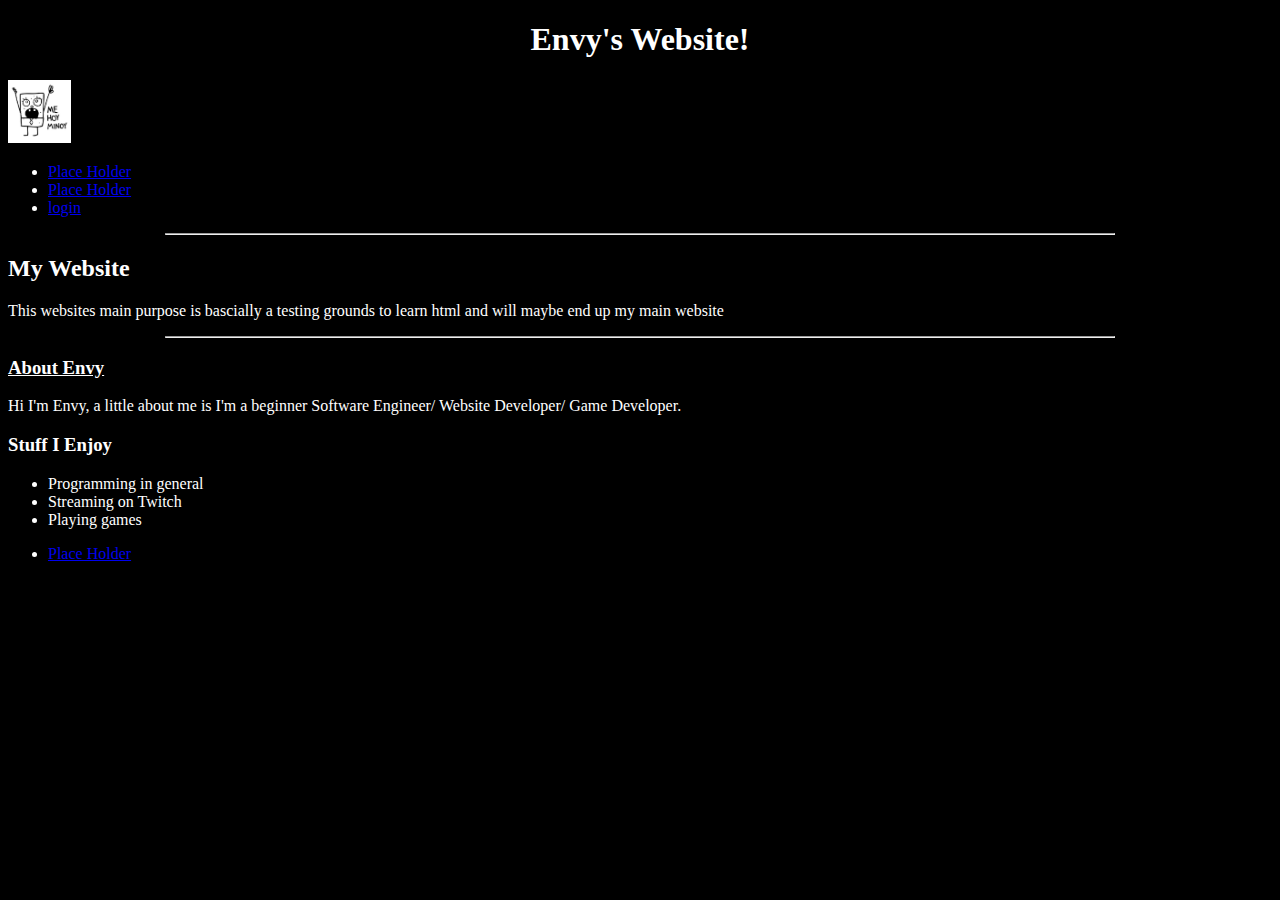
==== index.html @ 0dee0e32 "Add files via upload" ====
<!DOCTYPE html>
<html>
    <head>
        <!-- Document Metadata -->
        <title> Envy's Website </title>
        <link rel="stylesheet" href="style.css">
    </head>
    <body>
        <!-- Document Content -->

        <!-- Main -->
        <main>
            <!-- Header -->
            <header>
                <h1 style="text-align: center;">Envy's Website!</h1>
                <img src="me hoy minoy.jpg" height="5%" width="5%"/>

                <nav>
                    <ul>
                        <li><a href="#">Place Holder</a></li>
                        <li><a href="#">Place Holder</a></li>
                        <li><a href="login.html">login</a></li>
                    </ul>
                </nav>
            </header>

            <!-- Body -->
            <hr width="75%">

            <div>
                <h2>My Website</h2>

                <p>This websites main purpose is bascially a testing grounds to learn html and will maybe end up my main website</p>
            </div>

            <hr width="75%">

            <div>
                <h3><a href="https://www.sololearn.com/Profile/9210516" target="_blank" style="color: white;">About Envy</a></h3>

                <p>Hi I'm Envy, a little about me is I'm a beginner Software Engineer/ Website Developer/ Game Developer.</p>
            </div>

            <div>
                <h3>Stuff I Enjoy</h3>
                <ul>
                    <li>Programming in general</li>
                    <li>Streaming on Twitch</li>
                    <li>Playing games</li>
                </ul>
            </div>
        </main>
        <!-- Footer -->
        <footer>
            <ul>
                <li><a href="#">Place Holder</a></li>
            </ul>
        </footer>

    </body>
</html>
---- style.css ----
h1,h2,h3 {color:white;}
p {color:white;}
body {background-color:black;}
ul,ol {color: white;}
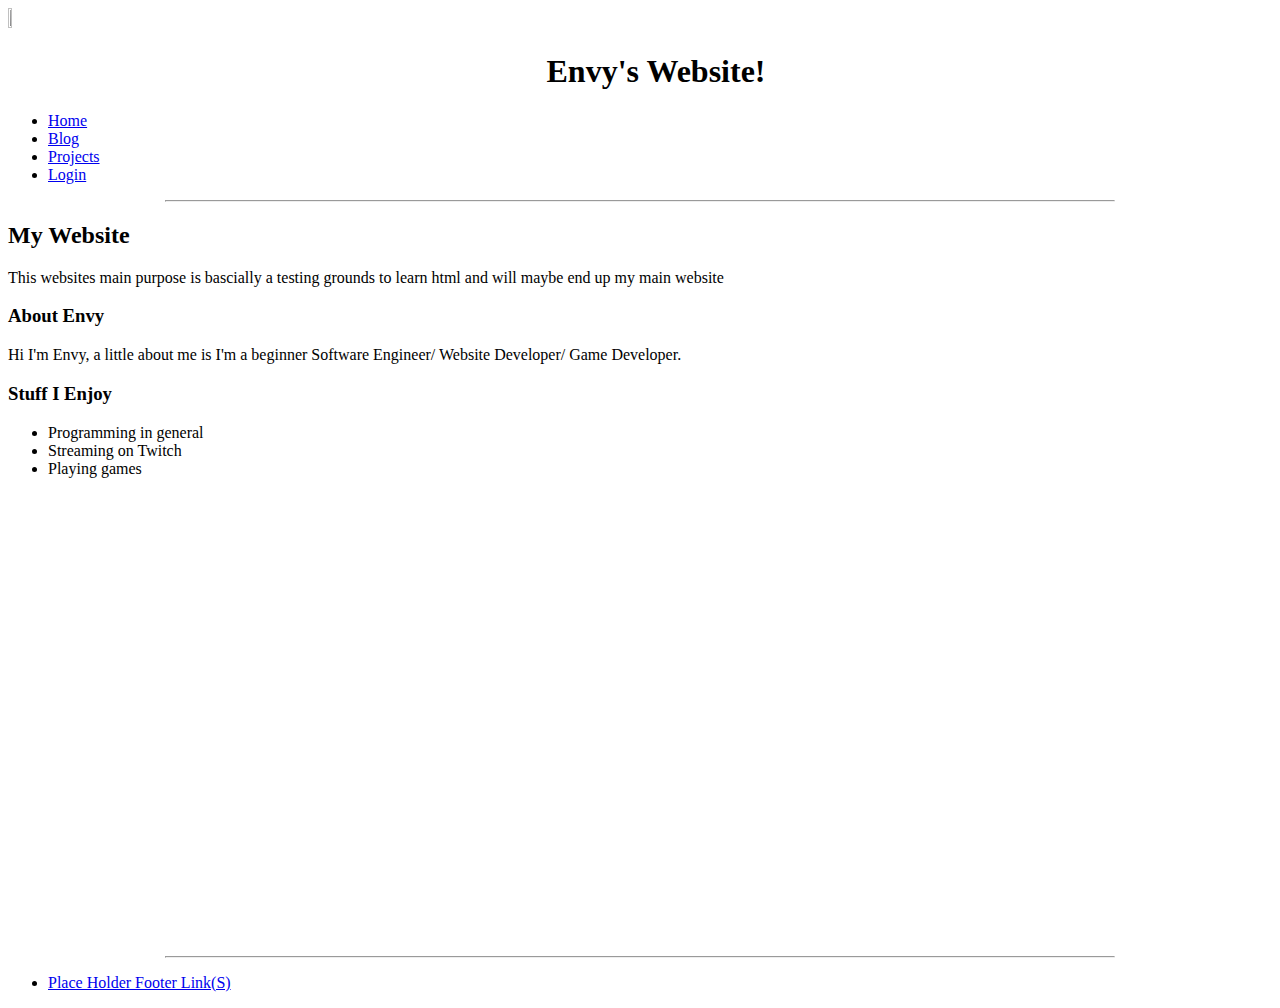
==== commit 5fdf03fb: "cleaned up code and added a color pallet" ====
--- a/index.html
+++ b/index.html
@@ -3,41 +3,34 @@
     <head>
         <!-- Document Metadata -->
         <title> Envy's Website </title>
-        <link rel="stylesheet" href="style.css">
+        <meta charset="utf-8">
+        <link rel="stylesheet" href="CSS/style.css">
     </head>
     <body>
         <!-- Document Content -->
-
+        <!-- Header -->
+        <header>
+            <img src="IMAGES/me hoy minoy.jpg" height="5%" width="5%"/>
+            <h1 style="margin-left:1em;text-align: center;"> Envy's Website! </h1>
+            <nav>
+                <ul>
+                    <li><a href="index.html">Home</a></li>
+                    <li><a href="blog.html">Blog</a></li>
+                    <li><a href="projects.html">Projects</a></li>
+                    <li><a href="login.html">Login</a></li>
+                </ul>
+            </nav>
+        </header>
         <!-- Main -->
         <main>
-            <!-- Header -->
-            <header>
-                <h1 style="text-align: center;">Envy's Website!</h1>
-                <img src="me hoy minoy.jpg" height="5%" width="5%"/>
-
-                <nav>
-                    <ul>
-                        <li><a href="#">Place Holder</a></li>
-                        <li><a href="#">Place Holder</a></li>
-                        <li><a href="login.html">login</a></li>
-                    </ul>
-                </nav>
-            </header>
-
-            <!-- Body -->
             <hr width="75%">
-
             <div>
                 <h2>My Website</h2>
-
                 <p>This websites main purpose is bascially a testing grounds to learn html and will maybe end up my main website</p>
             </div>
 
-            <hr width="75%">
-
             <div>
-                <h3><a href="https://www.sololearn.com/Profile/9210516" target="_blank" style="color: white;">About Envy</a></h3>
-
+                <h3>About Envy</h3>
                 <p>Hi I'm Envy, a little about me is I'm a beginner Software Engineer/ Website Developer/ Game Developer.</p>
             </div>
 
@@ -49,13 +42,17 @@
                     <li>Playing games</li>
                 </ul>
             </div>
+            <div id="discord-widget" class="discord-widget">
+                <iframe src="https://discordapp.com/widget?id=523756292896981002&theme=dark" width="300" height="450" allowtransparency="true" frameborder="0" sandbox="allow-popups allow-popups-to-escape-sandbox allow-same-origin allow-scripts"></iframe>
+            </div>
+            <hr width="75%">
         </main>
         <!-- Footer -->
         <footer>
             <ul>
-                <li><a href="#">Place Holder</a></li>
+                <!--TODO Add social media links-->
+                <li><a href="#">Place Holder Footer Link(S)</a></li>
             </ul>
         </footer>
-
     </body>
 </html>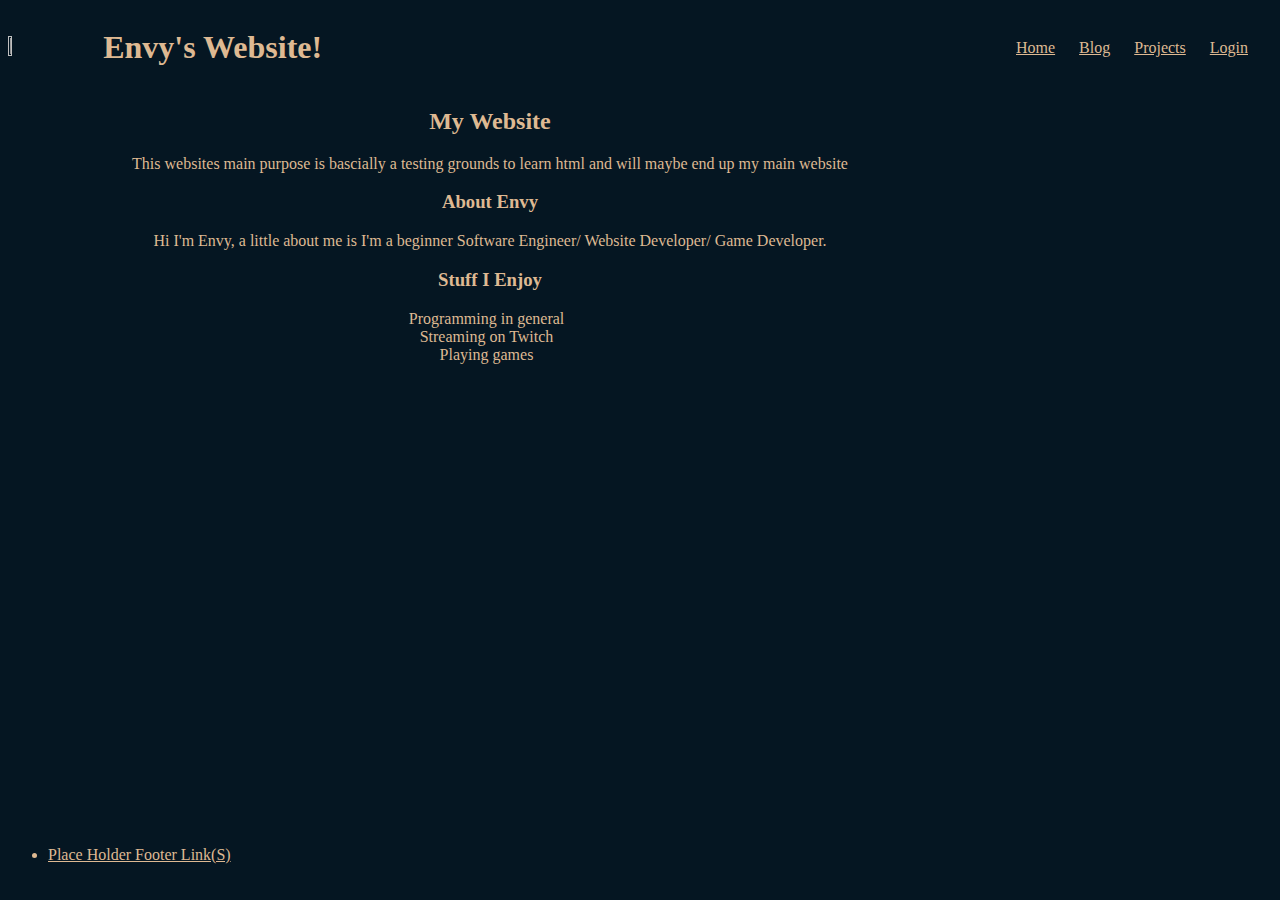
==== commit 8b84ffbc: "Add files via upload" ====
--- a/index.html
+++ b/index.html
@@ -5,6 +5,7 @@
         <title> Envy's Website </title>
         <meta charset="utf-8">
         <link rel="stylesheet" href="CSS/style.css">
+        <link rel="stylesheet" href="CSS/discordWidgetStyle.css">
     </head>
     <body>
         <!-- Document Content -->
@@ -23,7 +24,6 @@
         </header>
         <!-- Main -->
         <main>
-            <hr width="75%">
             <div>
                 <h2>My Website</h2>
                 <p>This websites main purpose is bascially a testing grounds to learn html and will maybe end up my main website</p>
@@ -45,7 +45,6 @@
             <div id="discord-widget" class="discord-widget">
                 <iframe src="https://discordapp.com/widget?id=523756292896981002&theme=dark" width="300" height="450" allowtransparency="true" frameborder="0" sandbox="allow-popups allow-popups-to-escape-sandbox allow-same-origin allow-scripts"></iframe>
             </div>
-            <hr width="75%">
         </main>
         <!-- Footer -->
         <footer>
--- a/CSS/style.css
+++ b/CSS/style.css
@@ -0,0 +1,52 @@
+/* Color pallet 
+text - #DEB992
+links - buttons #1BA098
+body - #051622 */
+
+h1, h2, h3, p, ul, ol, a {
+    color: #DEB992;
+}
+
+body {
+    background-color: #051622;
+    padding: 0;
+}
+
+main {text-align: center;}
+main ul {list-style: none;
+        position: relative;
+        right: 23.5px;}
+
+header {
+    align-items: center;
+    display: flex;
+}
+
+header nav { flex: 1; }
+
+header nav ul {
+    display: flex;
+    justify-content: flex-end;
+    list-style: none;
+}
+
+header nav ul li:not(:first-child) { margin-left: 1.5em; }
+
+header nav ul li:last-child { margin-right: 1.5em; }
+
+a:hover { color: #1BA098; }
+
+#BROKEN { text-align: center; }
+
+#discord-widget { 
+    display: flex; 
+    justify-content: flex-end;
+    position:relative; 
+    top: -280px;
+}
+
+@media (max-width: 1350px) {
+    main > div:not(.discord-widget) {
+        padding-right: 300px;
+    }
+}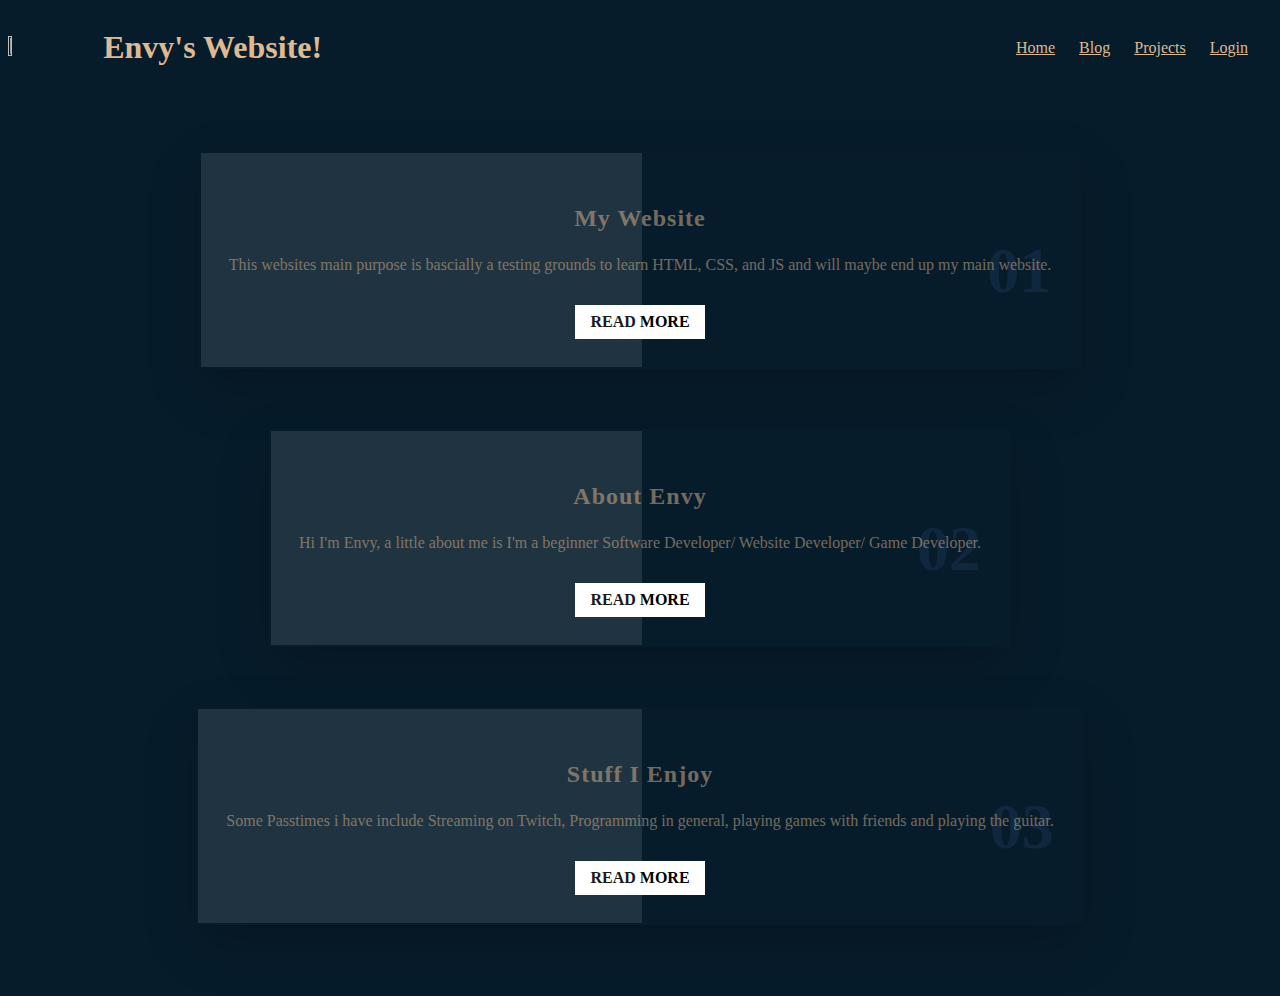
==== commit 44e1b450: "Add files via upload" ====
--- a/index.html
+++ b/index.html
@@ -24,34 +24,53 @@
         </header>
         <!-- Main -->
         <main>
-            <div>
-                <h2>My Website</h2>
-                <p>This websites main purpose is bascially a testing grounds to learn html and will maybe end up my main website</p>
+            <div class="container">
+                <div class="card">
+                    <span></span>
+                    <span></span>
+                    <span></span>
+                    <span></span>
+                    <div class="content">
+                        <h2>01</h2>
+                        <h3>My Website</h3>
+                        <p>This websites main purpose is bascially a testing grounds to learn HTML, CSS, and JS and will maybe end up my main website.</p>
+                        <a href="#">Read More</a>
+                    </div>
+                </div>
+                <div class="card">
+                    <span></span>
+                    <span></span>
+                    <span></span>
+                    <span></span>
+                    <div class="content">
+                        <h2>02</h2>
+                        <h3>About Envy</h3>
+                        <p>Hi I'm Envy, a little about me is I'm a beginner Software Developer/ Website Developer/ Game Developer.</p>
+                        <a href="#">Read More</a>
+                    </div>
+                </div>
+                <div class="card">
+                    <span></span>
+                    <span></span>
+                    <span></span>
+                    <span></span>
+                    <div class="content">
+                        <h2>03</h2>
+                        <h3>Stuff I Enjoy</h3>
+                        <p> Some Passtimes i have include Streaming on Twitch, Programming in general, playing games with friends and playing the guitar.</p>
+                        <a href="#">Read More</a>
+                    </div>
+                </div>
             </div>
-
-            <div>
-                <h3>About Envy</h3>
-                <p>Hi I'm Envy, a little about me is I'm a beginner Software Engineer/ Website Developer/ Game Developer.</p>
-            </div>
-
-            <div>
-                <h3>Stuff I Enjoy</h3>
-                <ul>
-                    <li>Programming in general</li>
-                    <li>Streaming on Twitch</li>
-                    <li>Playing games</li>
-                </ul>
-            </div>
+            <!--
             <div id="discord-widget" class="discord-widget">
                 <iframe src="https://discordapp.com/widget?id=523756292896981002&theme=dark" width="300" height="450" allowtransparency="true" frameborder="0" sandbox="allow-popups allow-popups-to-escape-sandbox allow-same-origin allow-scripts"></iframe>
-            </div>
+            </div> 
+            -->
         </main>
         <!-- Footer -->
         <footer>
-            <ul>
-                <!--TODO Add social media links-->
-                <li><a href="#">Place Holder Footer Link(S)</a></li>
-            </ul>
+            
         </footer>
     </body>
 </html>--- a/CSS/style.css
+++ b/CSS/style.css
@@ -3,26 +3,222 @@
 links - buttons #1BA098
 body - #051622 */
 
-h1, h2, h3, p, ul, ol, a {
-    color: #DEB992;
-}
-
+* { color: #DEB992; }
+a:hover { color: #1BA098; }
+
+
+/*Body*/
 body {
     background-color: #051622;
+    background-color: #071c2b;
+}
+
+main { 
+    margin: 0;
     padding: 0;
-}
-
-main {text-align: center;}
-main ul {list-style: none;
-        position: relative;
-        right: 23.5px;}
-
+    box-sizing: border-box;
+    display: flex;
+    justify-content: center;
+    align-items: center;
+    min-height: 100vh;
+}
+
+.container {
+    width: 1100px;
+    display: flex;
+    justify-content: center;
+    align-items: center;
+    flex-wrap: wrap;
+}
+
+.container .card {
+    position: relative;
+    width: 300;
+    height: 400;
+    background: #071c2b;
+    display: flex;
+    justify-content: center;
+    align-items: center;
+    margin: 30px;
+    box-shadow:0 20px 50px rgba(0,0,0,0.2);
+    overflow: hidden;
+}
+
+.container:hover .card {
+    opacity: 0.2;
+}
+.container .card:hover {
+    opacity: 1;
+}
+
+.container .card::before {
+    content: '';
+    position: absolute;
+    top: 2px;
+    left: 2px;
+    bottom: 2px;
+    width: 50%;
+    background: rgba(255,255,255,0.1);
+    pointer-events: none;
+}
+
+.container .card .content {
+    padding: 30px;
+    text-align: center;
+}
+
+.container .card .content h2 {
+    position: absolute;
+    right: 30px;
+    font-size: 4em;
+    font-weight: 800;
+    color:cornflowerblue;
+    z-index: 1;
+    opacity: 0.1;
+    transition: 0.5s;
+}
+
+.container .card:hover .content h2 {
+    opacity: 1;
+    transform: translateY(-70px);
+}
+
+.container .card .content h3 {
+    position: relative;
+    font-size: 1.5em;
+    color: #DEB992;
+    z-index: 2;
+    opacity: 0.5;
+    letter-spacing: 1px;
+    transition: 0.5s;
+}
+
+.container .card .content p {
+    position: relative;
+    font-size: 1em;
+    color: #DEB992;
+    z-index: 2;
+    opacity: 0.5;
+    font-weight: 300;
+    transition: 0.5s;
+}
+
+.container .card:hover .content h3,
+.container .card:hover .content p {
+    opacity: 1;
+}
+
+.container .card .content a {
+    display: inline-block;
+    margin-top: 15px;
+    padding: 8px 15px;
+    background: white;
+    color: black;
+    text-decoration: none;
+    text-transform: uppercase;
+    font-weight: 600;
+}
+
+.container .card span {
+    transition: 0.5;
+    opacity: 0;
+}
+
+.container .card:hover span {
+    opacity: 1;
+}
+
+.container .card span:nth-child(1) {
+    position: absolute;
+    top: 0;
+    left: 0;
+    width: 100%;
+    height: 3px;
+    background: linear-gradient(to right, transparent, blue);
+    animation: animate1 2s linear infinite;
+}
+@keyframes animate1 {
+    0%
+    {
+        transform: translateX(-100%);
+    }
+    100%
+    {
+        transform: translateX(100%);
+    }
+}
+
+.container .card span:nth-child(2) {
+    position: absolute;
+    top: 0;
+    right: 0;
+    width: 3px;
+    height: 100%;
+    background: linear-gradient(to bottom, transparent, blue);
+    animation: animate2 2s linear infinite;
+    animation-delay: 1s;
+}
+@keyframes animate2 {
+    0%
+    {
+        transform: translateY(-100%);
+    }
+    100%
+    {
+        transform: translateY(100%);
+    }
+}
+
+.container .card span:nth-child(3) {
+    position: absolute;
+    bottom: 0;
+    left: 0;
+    width: 100%;
+    height: 3px;
+    background: linear-gradient(to left, transparent, blue);
+    animation: animate3 2s linear infinite;
+}
+@keyframes animate3 {
+    0%
+    {
+        transform: translateX(100%);
+    }
+    100%
+    {
+        transform: translateX(-100%);
+    }
+}
+
+.container .card span:nth-child(4) {
+    position: absolute;
+    top: 0;
+    left: 0;
+    width: 3px;
+    height: 100%;
+    background: linear-gradient(to top, transparent, blue);
+    animation: animate4 2s linear infinite;
+    animation-delay: 1s;
+}
+@keyframes animate4 {
+    0%
+    {
+        transform: translateY(100%);
+    }
+    100%
+    {
+        transform: translateY(-100%);
+    }
+}
+
+/*Header*/
 header {
     align-items: center;
     display: flex;
 }
 
-header nav { flex: 1; }
+header nav { 
+    flex: 1; 
+}
 
 header nav ul {
     display: flex;
@@ -30,23 +226,17 @@
     list-style: none;
 }
 
-header nav ul li:not(:first-child) { margin-left: 1.5em; }
-
-header nav ul li:last-child { margin-right: 1.5em; }
-
-a:hover { color: #1BA098; }
+header nav ul li:not(:first-child) { 
+    margin-left: 1.5em; 
+}
+
+header nav ul li:last-child { 
+    margin-right: 1.5em; 
+}
+
+/* foorter {
+ 
+} */
 
 #BROKEN { text-align: center; }
 
-#discord-widget { 
-    display: flex; 
-    justify-content: flex-end;
-    position:relative; 
-    top: -280px;
-}
-
-@media (max-width: 1350px) {
-    main > div:not(.discord-widget) {
-        padding-right: 300px;
-    }
-}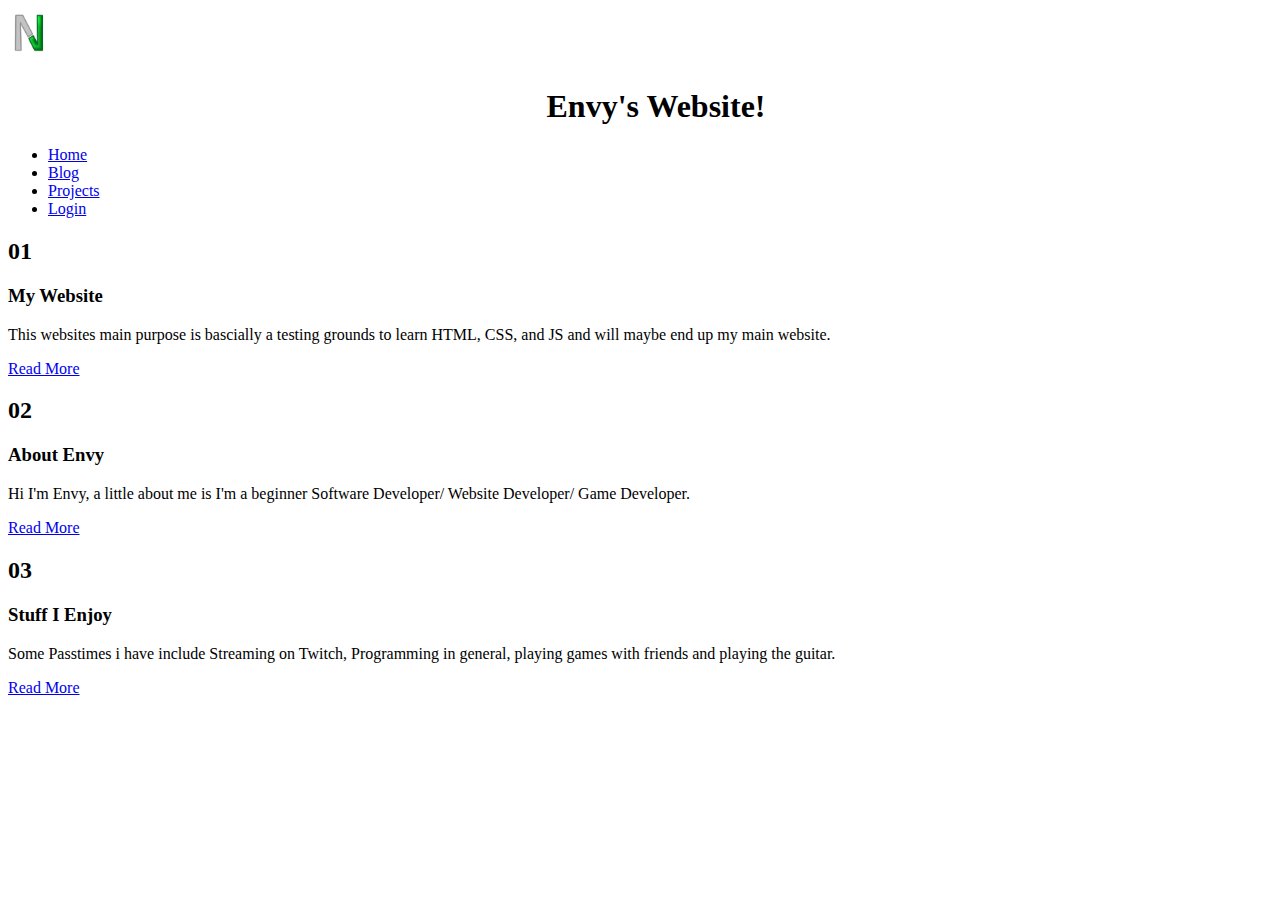
==== commit 8b415c26: "Add files via upload" ====
--- a/index.html
+++ b/index.html
@@ -4,14 +4,14 @@
         <!-- Document Metadata -->
         <title> Envy's Website </title>
         <meta charset="utf-8">
-        <link rel="stylesheet" href="CSS/style.css">
+        <link rel="stylesheet" href="CSS/MainPageStyle.css">
         <link rel="stylesheet" href="CSS/discordWidgetStyle.css">
     </head>
     <body>
         <!-- Document Content -->
         <!-- Header -->
         <header>
-            <img src="IMAGES/me hoy minoy.jpg" height="5%" width="5%"/>
+            <img src="IMAGES/Envy_Logo4.png" height="5%" width="5%"/>
             <h1 style="margin-left:1em;text-align: center;"> Envy's Website! </h1>
             <nav>
                 <ul>
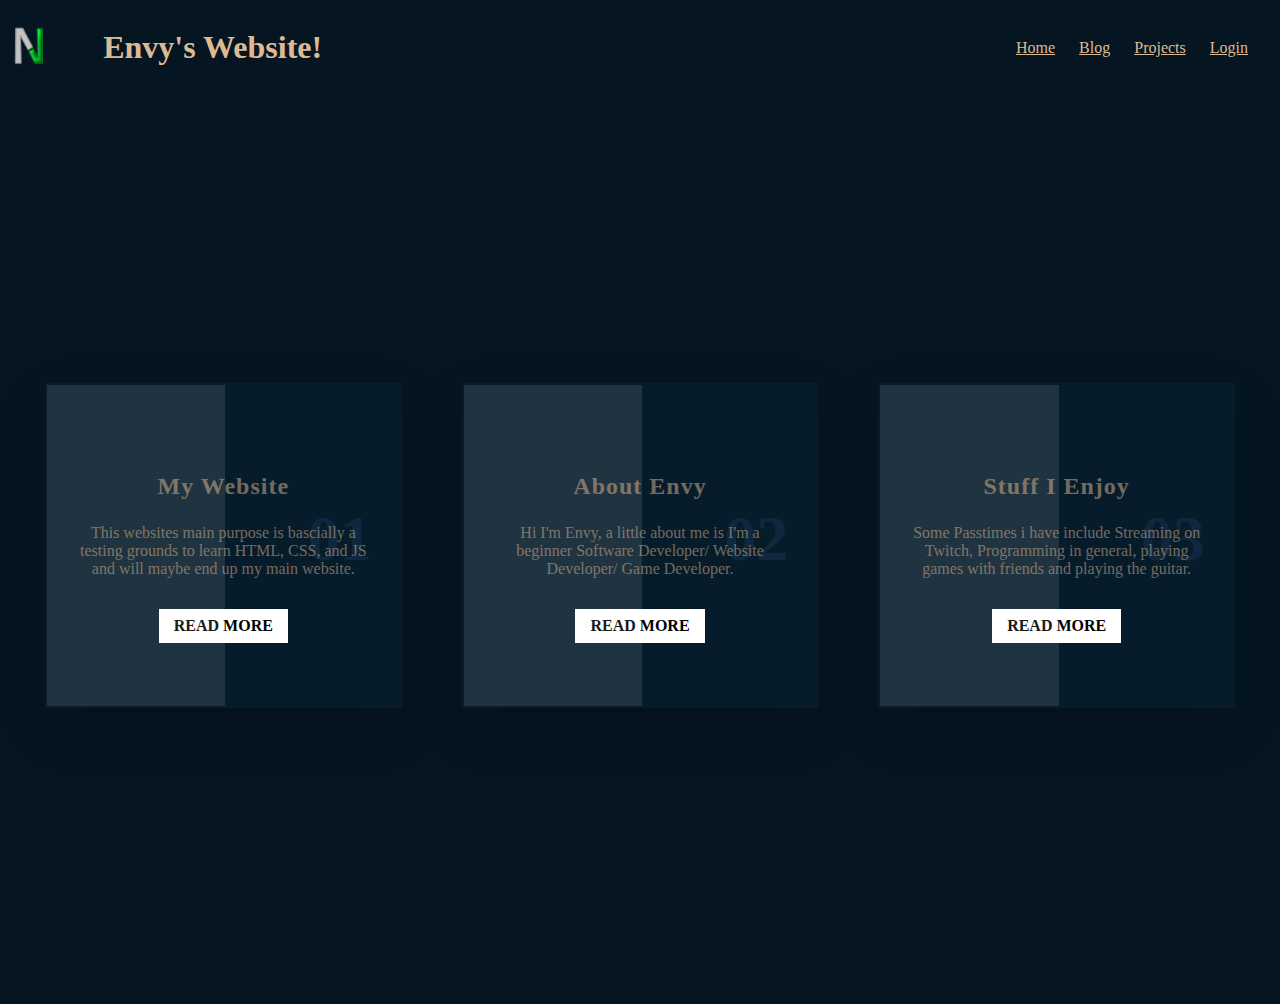
==== commit c4b2e3eb: "Add files via upload" ====
--- a/index.html
+++ b/index.html
@@ -68,7 +68,6 @@
             </div> 
             -->
         </main>
-        <!-- Footer -->
         <footer>
             
         </footer>
--- a/CSS/MainPageStyle.css
+++ b/CSS/MainPageStyle.css
@@ -0,0 +1,240 @@
+/* Color pallet 
+text - #DEB992
+links - buttons #1BA098
+body - #051622 */
+
+* { color: #DEB992; }
+a:hover { color: #1BA098; }
+
+
+/*Body*/
+body {
+    background-color: #051622;
+}
+
+main { 
+    margin: 8px;
+    padding: 0;
+    box-sizing: border-box;
+    display: flex;
+    justify-content: center;
+    align-items: center;
+    min-height: 100vh;
+}
+
+.container {
+    width: 1250px;
+    display: flex;
+    justify-content: center;
+    align-items: center;
+}
+
+.container .card {
+    position: relative;
+    width: 500px;
+    height: 325px;
+    background: #071c2b;
+    display: flex;
+    justify-content: center;
+    align-items: center;
+    margin: 30px;
+    box-shadow:0 20px 50px rgba(0,0,0,0.2);
+    overflow: hidden;
+}
+
+.container:hover .card {
+    opacity: 0.2;
+}
+.container .card:hover {
+    opacity: 1;
+}
+
+.container .card::before {
+    content: '';
+    position: absolute;
+    top: 2px;
+    left: 2px;
+    bottom: 2px;
+    width: 50%;
+    background: rgba(255,255,255,0.1);
+    pointer-events: none;
+}
+
+.container .card .content {
+    padding: 30px;
+    text-align: center;
+}
+
+.container .card .content h2 {
+    position: absolute;
+    right: 30px;
+    font-size: 4em;
+    font-weight: 800;
+    color:cornflowerblue;
+    z-index: 1;
+    opacity: 0.1;
+    transition: 0.5s;
+}
+
+.container .card:hover .content h2 {
+    opacity: 1;
+    transform: translateY(-70px);
+}
+
+.container .card .content h3 {
+    position: relative;
+    font-size: 1.5em;
+    color: #DEB992;
+    z-index: 2;
+    opacity: 0.5;
+    letter-spacing: 1px;
+    transition: 0.5s;
+}
+
+.container .card .content p {
+    position: relative;
+    font-size: 1em;
+    color: #DEB992;
+    z-index: 2;
+    opacity: 0.5;
+    font-weight: 300;
+    transition: 0.5s;
+}
+
+.container .card:hover .content h3,
+.container .card:hover .content p {
+    opacity: 1;
+}
+
+.container .card .content a {
+    display: inline-block;
+    margin-top: 15px;
+    padding: 8px 15px;
+    background: white;
+    color: black;
+    text-decoration: none;
+    text-transform: uppercase;
+    font-weight: 600;
+}
+
+.container .card span {
+    transition: 0.5;
+    opacity: 0;
+}
+
+.container .card:hover span {
+    opacity: 1;
+}
+
+.container .card span:nth-child(1) {
+    position: absolute;
+    top: 0;
+    left: 0;
+    width: 100%;
+    height: 3px;
+    background: linear-gradient(to right, transparent, blue);
+    animation: animate1 2s linear infinite;
+}
+@keyframes animate1 {
+    0%
+    {
+        transform: translateX(-100%);
+    }
+    100%
+    {
+        transform: translateX(100%);
+    }
+}
+
+.container .card span:nth-child(2) {
+    position: absolute;
+    top: 0;
+    right: 0;
+    width: 3px;
+    height: 100%;
+    background: linear-gradient(to bottom, transparent, blue);
+    animation: animate2 2s linear infinite;
+    animation-delay: 1s;
+}
+@keyframes animate2 {
+    0%
+    {
+        transform: translateY(-100%);
+    }
+    100%
+    {
+        transform: translateY(100%);
+    }
+}
+
+.container .card span:nth-child(3) {
+    position: absolute;
+    bottom: 0;
+    left: 0;
+    width: 100%;
+    height: 3px;
+    background: linear-gradient(to left, transparent, blue);
+    animation: animate3 2s linear infinite;
+}
+@keyframes animate3 {
+    0%
+    {
+        transform: translateX(100%);
+    }
+    100%
+    {
+        transform: translateX(-100%);
+    }
+}
+
+.container .card span:nth-child(4) {
+    position: absolute;
+    top: 0;
+    left: 0;
+    width: 3px;
+    height: 100%;
+    background: linear-gradient(to top, transparent, blue);
+    animation: animate4 2s linear infinite;
+    animation-delay: 1s;
+}
+@keyframes animate4 {
+    0%
+    {
+        transform: translateY(100%);
+    }
+    100%
+    {
+        transform: translateY(-100%);
+    }
+}
+
+/*Header*/
+header {
+    align-items: center;
+    display: flex;
+}
+
+header nav { 
+    flex: 1; 
+}
+
+header nav ul {
+    display: flex;
+    justify-content: flex-end;
+    list-style: none;
+}
+
+header nav ul li:not(:first-child) { 
+    margin-left: 1.5em; 
+}
+
+header nav ul li:last-child { 
+    margin-right: 1.5em; 
+}
+
+/* foorter {
+ 
+} */
+
+#BROKEN { text-align: center; }
+
